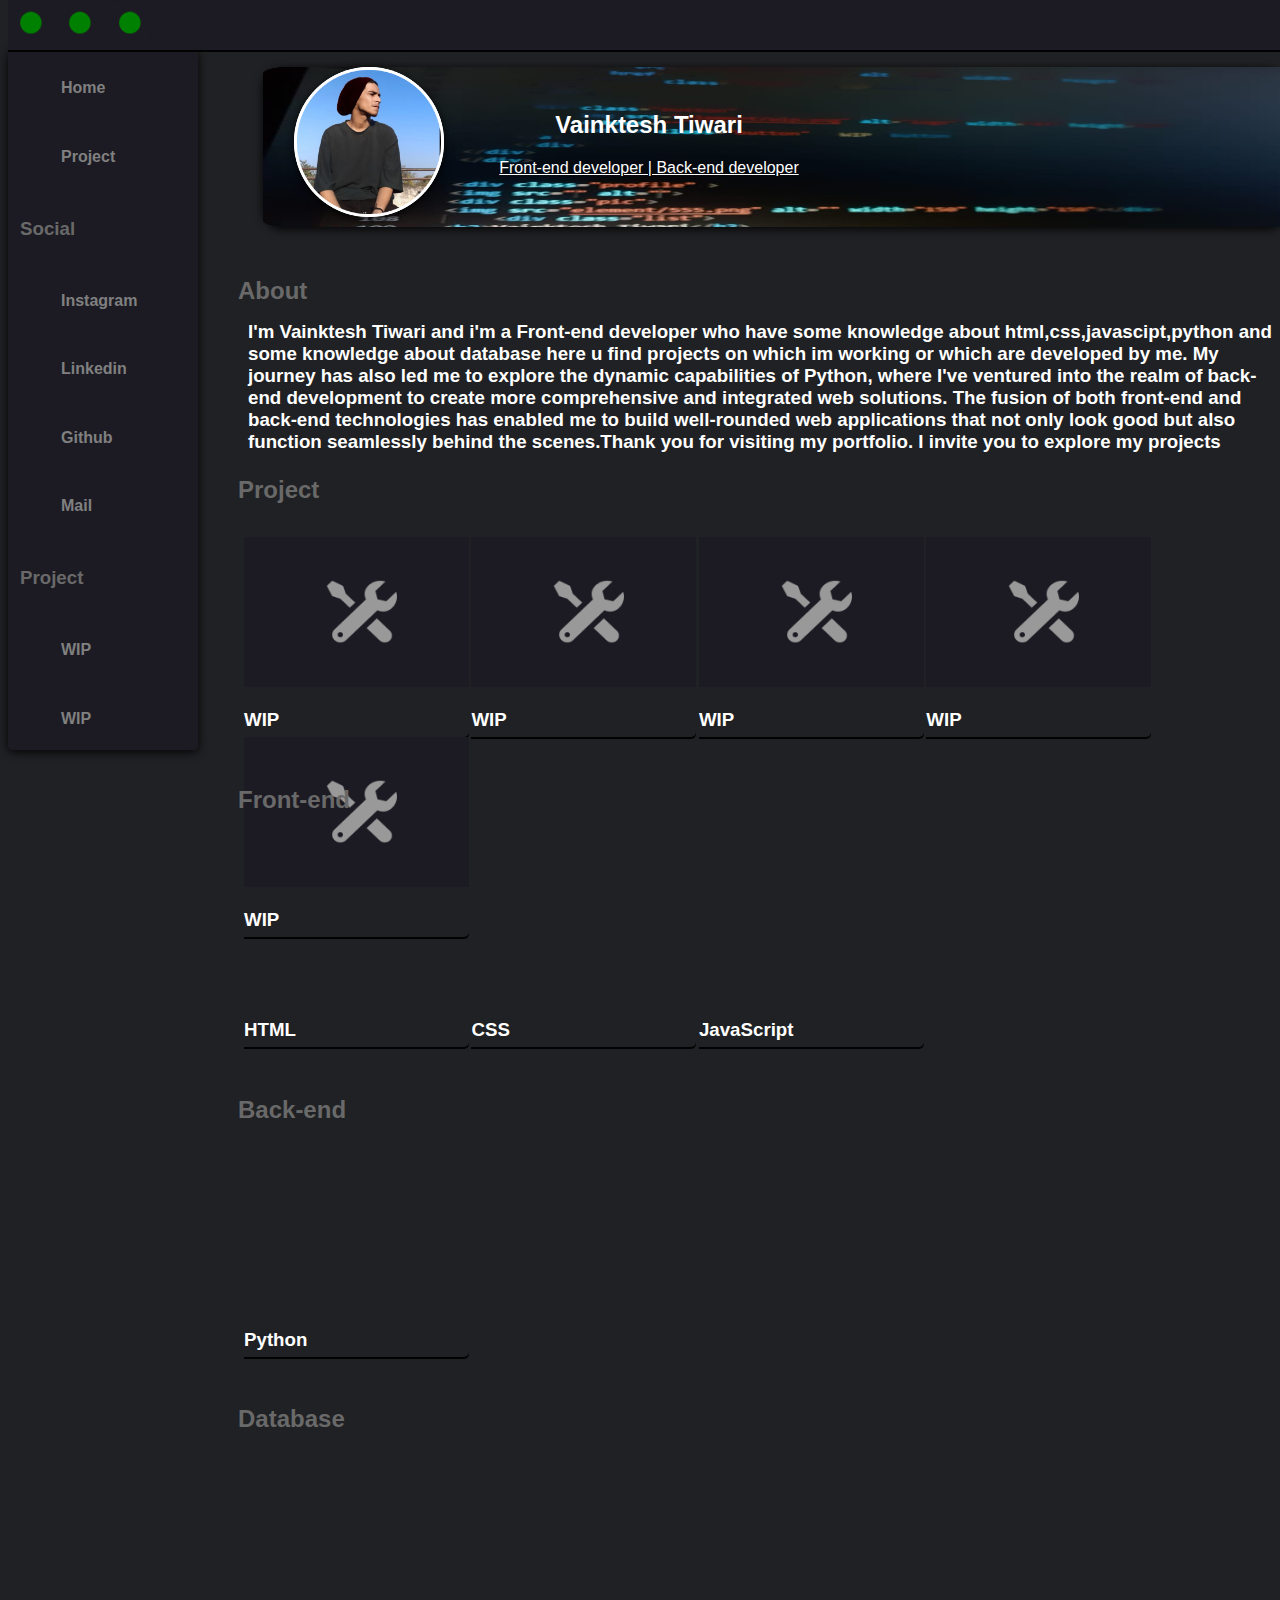
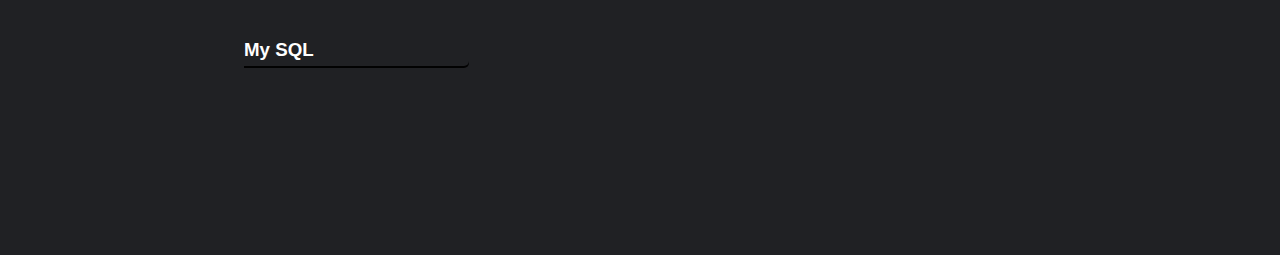
==== mobile view menu.html @ 7392b06a "Add files via upload" ====
<!DOCTYPE html>
<html>
    <head>
        <meta charset="UTF-8">
        <meta name="viewport" content="width=device-width, initial-scale=1">
        <link rel="stylesheet" href="mobile view.css">

        <link rel="stylesheet" href="script.js">
        <meta name="viewport" content="width=1000; user-scalable=0;" />
        <meta name="viewport" content="width=980; height=1770; user-scalable=0;" />
        <script>
            function checkViewport() {
              if (window.innerWidth <= 980) { // Change this breakpoint as needed
                location.reload(); // Refresh the page
              }
            }
        
            // Add an event listener to the window's resize event
            window.addEventListener('resize', checkViewport);
          </script>
        <title>Portfolio</title>
    </head>
    <body>
        <header>
        <div class="room">


 


    <div class="container" >
      <a href="mobileview.html">
            <img class="buttonpro" src="element/menu.png" alt="" width="75" height="75">
        </a>

        
        <img class="promax" src="element/dot.png" alt="logo" width="65" height="65">
        <img class="promax" src="element/dot.png" alt="logo" width="65" height="65">
        <img class="promax" src="element/dot.png" alt="logo" width="65" height="65">


    </div>
    </div>
    <div class="column">
        <div class="scroll">
        <div class="button">
            <a href="#home">
            <button class="button"   >
            <img src="element/homepage.png" alt="logo" width="65" height="65"> <h2>Home</h2>
            
           </button>
        </a>
        </div>
    
    
        <div class="button">
            <a href="#about">
                <button id="" class="button"  >
            <img src="element/project.png" alt="logo" width="65" height="65"><h2>Project </h2>
    </button>
        </a>
           </div>
    
           <div class="v">
           <h2>Social</h2>
        </div>
    
        <div class="button">
            <a href="https://www.instagram.com/boldmon.k/">
                <button class="button"  >
            <img src="element/instagram.png" alt="logo" width="65" height="65"><h2>Instagram </h2>
        </button>
        </a>
        </div>
    
        <div class="button">
            <a href="https://www.linkedin.com/in/vainktesh-tiwari-732847229/">
                <button id="" class="button"  >
            <img src="element/linkedin.png" alt="logo" width="65" height="65"><h2>Linkedin </h2>
    </button>
        </a>
           </div>
    
           <div class="button">
            <a href="https://github.com/Vainketesh003">
                <button class="button"  >
            <img src="element/github.png" alt="logo" width="65" height="65"><h2>Github </h2>
    </button>
        </a>
        </div>
    
        <div class="button">
            <a href="mailto:tvainketesh@gmail.com">
                <button class="button"  >
            <img src="element/mail.png" alt="logo" width="65" height="65"> <h2>Mail</h2>
    </button>
        </a>
        </div>
    
        <div class="v">
            <h2>Project</h2>
         </div>
    
         <div class="button">
            <button class="button"  >
            <img src="element/wip.png" alt="logo" width="65" height="65"> <h2>WIP</h2>
            <a href="">
    </button>
        </a>
        </div>
    
    
        <div class="button">
            <button class="button"  >
            <img src="element/wip.png" alt="logo" width="65" height="65"><h2>WIP</h2>
            <a href="">
    </button>
        </a>
        </div>
    
    
        <div class="button">
            <button class="button"  >
            <img src="element/wip.png" alt="logo" width="65" height="65"><h2>WIP</h2>
            <a href="">
    </button>
        </a>
        </div>
    
    
</header>


</div> 
<div class="main">
    
    
<div class="profile" >
    <img  src="element/pg101.png" alt="" width="930" height="160" >
    <div class="pic">
    <img src="element/555.png" alt="" width="150" height="150">
        <div class="list">
    <h1>Vainktesh Tiwari</h1>
    <h2>Front-end developer | Back-end developer</h2>
    </div>
        </div>




</div>
<div class="about">
<h2>About</h2>
</div>

<div class="about-main" id="about">
<h6> I'm Vainktesh Tiwari and i'm a Front-end developer who have some knowledge about html,css,javascipt,python and some knowledge about database here u find projects on which im working or which are developed by me. My journey has also led me to explore the dynamic capabilities of Python, where I've ventured into the realm of back-end development to create more comprehensive and integrated web solutions. The fusion of both front-end and back-end technologies has enabled me to build well-rounded web applications that not only look good but also function seamlessly behind the scenes.Thank you for visiting my portfolio. I invite you to explore my projects </h6>
</div>

<div class="project"><h2>Project</h2></div>
<div class="project-main" id="">



                    <a href="">
                        <button class="op-button">
                            <section>
                                <div class="files">
                
                                <img src="element/wip (fi).png" alt="" width="260" height="160"> 
                              
                                <style>
            .files{
              text-align: left;
              position: relative;
        
            }
                                  </style>
                                    <h2>WIP</h2>  
                                </div>
                                </section>
                                </button>
                            </a>
			

                            <a href="">
                              <button class="op-button">
                                  <section>
                                      <div class="files">
                      
                                      <img src="element/wip (fi).png" alt="" width="260" height="160"> 
                                    
                                      <style>
                  .files{
                    text-align: left;
                    position: relative;
              
                  }
                                        </style>
                                          <h2>WIP</h2>  
                                      </div>
                                      </section>
                                      </button>
                                  </a>

 
                                  <a href="">
                                    <button class="op-button">
                                        <section>
                                            <div class="files">
                            
                                            <img src="element/wip (fi).png" alt="" width="260" height="160"> 
                                          
                                            <style>
                        .files{
                          text-align: left;
                          position: relative;
                    
                        }
                                              </style>
                                                <h2>WIP</h2>  
                                            </div>
                                            </section>
                                            </button>
                                        </a>


                                        <a href="">
                                          <button class="op-button">
                                              <section>
                                                  <div class="files">
                                  
                                                  <img src="element/wip (fi).png" alt="" width="260" height="160"> 
                                                
                                                  <style>
                              .files{
                                text-align: left;
                                position: relative;
                          
                              }
                                                    </style>
                                                      <h2>WIP</h2>  
                                                  </div>
                                                  </section>
                                                  </button>
                                              </a>

 
                    <a href="">
                        <button class="op-button">
                            <section>
                                <div class="files">
                
                                <img src="element/wip (fi).png" alt="" width="260" height="160"> 
                              
                                <style>
            .files{
              text-align: left;
              position: relative;
        
            }
                                  </style>
                                    <h2>WIP</h2>  
                                </div>
                                </section>
                                </button>
                            </a>
                                    
</div>


<div class="front-end"><h2>Front-end</h2></div>
<div class="frontend-main">




                    <a href="">
                        <button class="op-button">
                            <section>
                                <div class="files">
                
                                <img src="element/html.png" alt="" width="260" height="160"> 
                              
                                <style>
            .files{
              text-align: left;
              position: relative;

            }
                                  </style>
                                    <h2>HTML</h2>  
                                </div>
                                </section>
                                </button>
                            </a>

                            <a href="">
                                <button class="op-button">
                                    <section>
                                        <div class="files">
                        
                                        <img src="element/css.png" alt="" width="260" height="160"> 
                                      
                                        <style>
					.files{
					  text-align: left;
                      position: relative;

					}
                                          </style>
                                            <h2>CSS</h2>  
                                        </div>
                                        </section>
                                        </button>
                                    </a>

                                    <a href="">
                                        <button class="op-button">
                                            <section>
                                                <div class="files">
                                
                                                <img src="element/js.png" alt="" width="260" height="160"> 
                                              
                                                <style>
                            .files{
                              text-align: left;
                              position: relative;
        
                            }
                                                  </style>
                                                    <h2>JavaScript</h2>  
                                                </div>
                                                </section>
                                                </button>
                                            </a>

                                    
</div>

<div class="back-end">
    <h2>Back-end</h2>
    
</div>
<div class="backend-main">




                    <a href="">
                        <button class="op-button">
                            <section>
                                <div class="files">
                
                                <img src="element/pyhton.png" alt="" width="260" height="160"> 
                              
                                <style>
            .files{
              text-align: left;
              position: relative;

            }
                                  </style>
                                    <h2>Python</h2>  
                                </div>
                                </section>
                                </button>
                            </a>

                                    
</div>

<div class="database"><h2>Database</h2></div>
<div class="database-main">




                    <a href="">
                        <button class="op-button">
                            <section>
                                <div class="files">
                
                                <img src="element/my sql.png" alt="" width="260" height="160"> 
                              
                                <style>
            .files{
              text-align: left;
              position: relative;

            }
                                  </style>
                                    <h2>My SQL</h2>  
                                </div>
                                </section>
                                </button>
                            </a>

                                    
                        </div>
</div>
<script type="text/javascript">
    if (screen.width >= 767) {
      document.location = "index.html";
    }
  </script>
</body>
</html>
---- mobile view.css ----
@media (orientation: landscape) {
    body {
      flex-direction: row;
    }
}

html{
    scroll-behavior: smooth;
}
header{
	position: fixed;
	top: 0px;
	width: 100%;
	z-index: 2147483647;
}
.container {
	font-size: 1rem;
	color: black;
	width: 100%;
	border-radius: 0px;
	top: 0px;
width: 980px;
	height: 70px;
	background-color: #1c1b23;
	border-radius: 0px 2px 5px 0px;
	box-shadow: 0px 2px 0px rgba(0, 0, 0, 0.922);
}



.list{
	position: relative;
	display:flow-root;
	font-size: 1rem;
	color: white;
	border-radius: 5px;
	width: 500px;
	height: 160px;
	left: 180px;
bottom: 130px;
   outline: none;

  }

  .profile{
	font-size: 1rem;
	color: black;
	border-radius: 20px;
	box-shadow: 0px 2px 10px rgba(0, 0, 0, 0.922);
	width: 930px;
	height:160px;
    background-color:  #1c1b23;
    text-align: center;
    display: grid;
    position: relative;
    left: 20px;
    bottom:0px;
    top: 90px;
    grid-template-columns: 1px 1px;
    grid-gap:0px;
}

.pic{
	font-size: 1rem;
	color: black;
	width: 100%;
	border-radius: 100%;
	box-shadow: 0px 2px 10px rgba(0, 0, 0, 0.922);
	width: 150px;
	height:150px;
    background-color:  white;
   align-content: center;
   text-align: center;
   position: relative;
   top: 0px;
   left: 30px;
}

main{
	display: inline-flex;
	
	padding: 0px;
	background-color:#202124;
	color: white;
	width: 100%;
	margin-block-start:0.1em;
	margin-block-end: 0.1em;
	height: 50px;
	outline-color: grey;
	outline: gray;
	border-width: 0px;

}

.project{
	font-size: 1rem;
    color: rgb(105, 105, 105);
	border-radius: 5px;

	width: 80%;
	height:40px;
    background-color:  transparent;
   position: relative;
   bottom: 0px;
   top: 280px;
   left: 40px;
}

.project-main{
	font-size: 1rem;
    color: white;
	border-radius: 5px;
	width: 812px;
	height:250px;
    background-color:  transparent;
   position: relative;
   bottom: 0px;
   left: 40px;
   top: 280px;
   font-weight: lighter;
   background-color: transparent;
margin: 0%;
}

.back-end{
    font-size: 1rem;
    color: rgb(105, 105, 105);
	border-radius: 5px;

	width: 80%;
	height:40px;
    background-color:  transparent;
   position: relative;
   bottom: 80px;
   top: 540px;
   left: 40px;
}

.backend-main{
    font-size: 1rem;
    color: white;
	border-radius: 5px;
	width: 812px;
	height:250px;
    background-color:  transparent;
   position: relative;
   bottom: 0px;
   left: 40px;
   top: 550px;
   font-weight: lighter;
   background-color: transparent;
}

.front-end{
    font-size: 1rem;
    color: rgb(105, 105, 105);
	border-radius: 5px;

	width: 80%;
	height:40px;
    background-color:  transparent;
   position: relative;
   bottom: 0px;
   left: 40px;
   top: 530px;
}

.frontend-main{
    font-size: 1rem;
    color: white;
	border-radius: 5px;
	width: 812px;
	height:250px;
    background-color:  transparent;
   position: relative;
   bottom: 0px;
   left: 40px;
   top: 530px;
   font-weight: lighter;
   background-color: transparent;
}

.database{
    font-size: 1rem;
    color: rgb(105, 105, 105);
	border-radius: 5px;

	width: 80%;
	height:40px;
    background-color:  transparent;
   position: relative;
   bottom: 80px;
   left: 40px;
   top: 580px;
}

.database-main{
    font-size: 1rem;
    color: white;
	border-radius: 5px;
	width: 812px;
	height:250px;
    background-color:  transparent;
   position: relative;
   bottom: 0px;
   left: 40px;
   top: 590px;
   font-weight: lighter;
   background-color: transparent;
}

body{
    display: block;
    overflow-x: hidden;
    font-family:  Arial, sans-serif; ;
    padding: 0px;
    background-color: #202124;
    color: grey;
    width: 100%;
    margin-block-start:0.1em;
    margin-block-end: 0.1em;
    height: 50px;
    border-width: 0px;
    margin: 0%;
    }
    .about{
        font-size: 1rem;
        color: rgb(105, 105, 105);
        border-radius: 5px;
    font-size: 20px;
        width: 80%;
        height:40px;
        background-color:  transparent;
       position: relative;
       bottom: 0px;
       top:90px;
       left: 40px;

    }
    .about-main{
        font-size: 1rem;
        color: white;
        border-radius: 5px;
    
        width: 812px;
        height:160px;
        background-color:  transparent	;
       position: relative;
       bottom: 0px;
       left: 40px;
       top: 40px;
       font-weight: lighter;
       font-size:43px;
    }
        
    .button{
        background-color: transparent;
        color: gray;
        border: none;
        border-radius: 30px;
        font-size: 16px;
        font-weight: bold;
        padding: 2px;
        text-align: center;
        text-decoration: none;
        display: flex;
        cursor: pointer;
        transition: background-color 0.3s ease;
        transition: 0.3s;
    text-align: initial;
    width: 200px;
    height: 80px;
    
      }

      .button:hover {
        transform: translate(0, -10px);
      }

      .files{
        font-size: 1rem;
        color:white;
        width: 100%;
        border-radius: 0px;
        top: 0px;
        width: 260px;
        height:240px;
        background-color:transparent;
        border-radius: 0px 2px 5px 0px;
        box-shadow: 0px 2px 0px rgba(0, 0, 0, 0.922);
        position: relative;
        right: 10px;
        bottom: 10px;
        margin-right: 10px;
padding: 0%;
border: 0px;
        transition-duration: 1s;
    
    }

    .op-button{
        width: 260px;
        height: 240px;
        position: relative;
    top: 10px;
    background-color: transparent;
    margin: 0%;
    border: 0px;
    margin-right: 2px;
    
    }

    .files:hover{
        transform: scale(1.1); /* (150% zoom - Note: if the zoom is too large, it will go outside of the viewport) */
    
    }

    .room{
        position: relative;
        top: 0px;
        left: 0px;
        width: 920px;
    }
    
    .buttonpro{
        width: 65px;
        height: 65px;
        position: relative;
    top: 0px;
    left: 0px;
    bottom: 50px;
    background-color: transparent;
    margin: 0%;
    border: 0px;
    
    }
    
    .promax{
        width: 65px;
        height: 65px;
        position: relative;
    top: 0px;
    right: 0px;
    bottom: 50px;
    background-color: transparent;
    margin: 0%;
    border: 0px;
    
    }
    
    .column{
        font-size: 1rem;
        color: black;
        width: 100%;
        border-radius: 5px;
        box-shadow: 0px 2px 10px rgba(0, 0, 0, 0.922);
        width: 290px;
        height: 900px;
        position: fixed;
        top: 70px;
        background-color:  #1c1b23;
           align-content: end;
           overflow-x: hidden;
           overflow-y: auto;
    }
    
    div.scroll {
        margin:4px, 4px;
        padding:4px;
        background-color: transparent;
        width: 290px;
        height: 900px;
        overflow-x: hidden;
        overflow-y: auto;
        text-align:right;
    }

    a:link { text-decoration: none; }


a:visited { text-decoration: none; }


a:hover { text-decoration: none; }


a:active { text-decoration: none; }

.v{
	background-color: transparent;
	color: rgb(105, 105, 105);
	border: none;
	border-radius: 30px;
	font-size: 16px;
	font-weight: normal;
    padding: 0.5rem;
position: relative;
    text-align: left;

}

.gap{
    width: 250px;
    margin-right: 0%;
    margin-left: 0%;
}
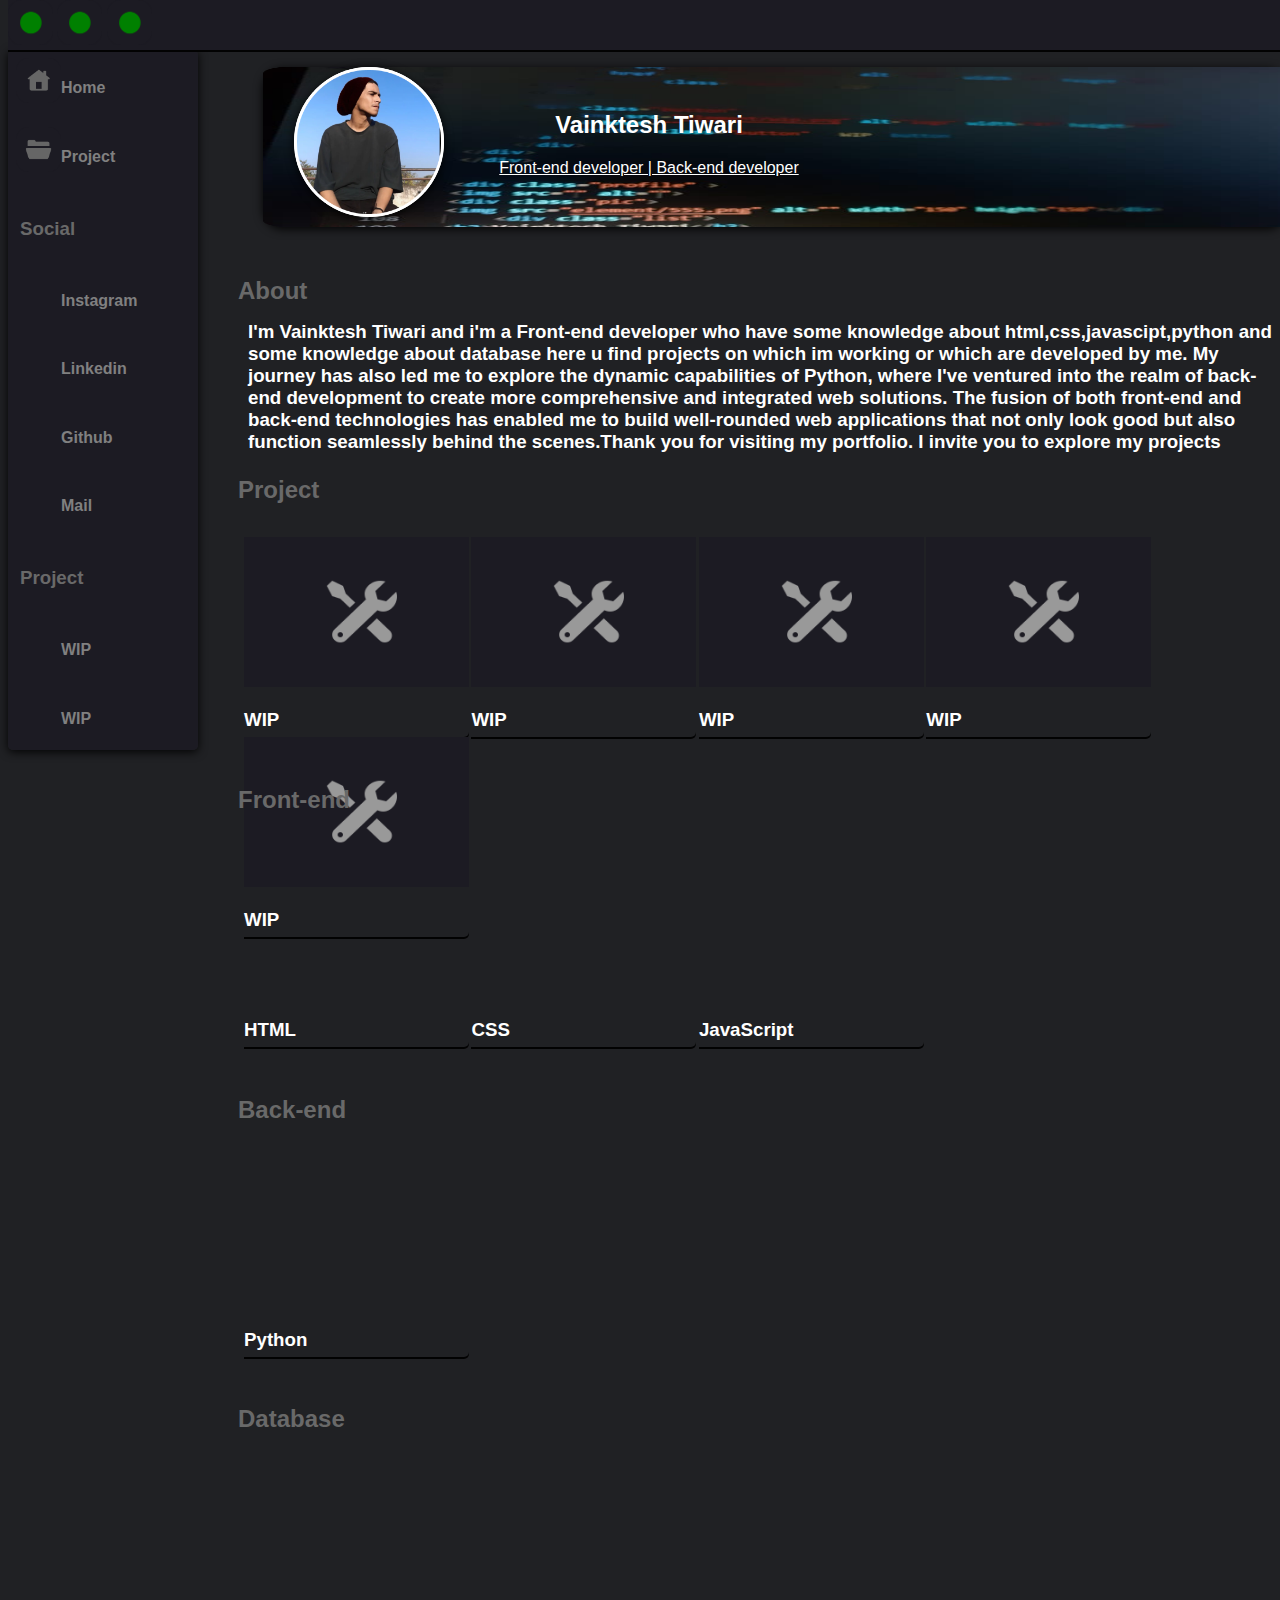
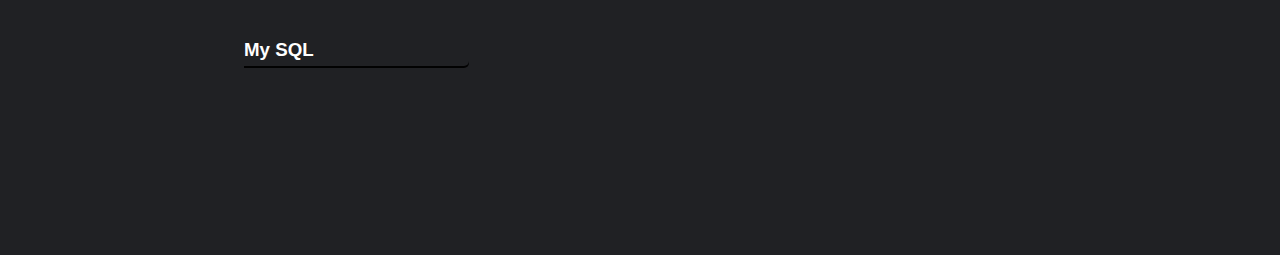
==== commit 5e7fc794: "Update mobile view menu.html" ====
--- a/mobile view menu.html
+++ b/mobile view menu.html
@@ -400,7 +400,7 @@
                         </div>
 </div>
 <script type="text/javascript">
-    if (screen.width >= 767) {
+    if (screen.width >= 1000) {
       document.location = "index.html";
     }
   </script>
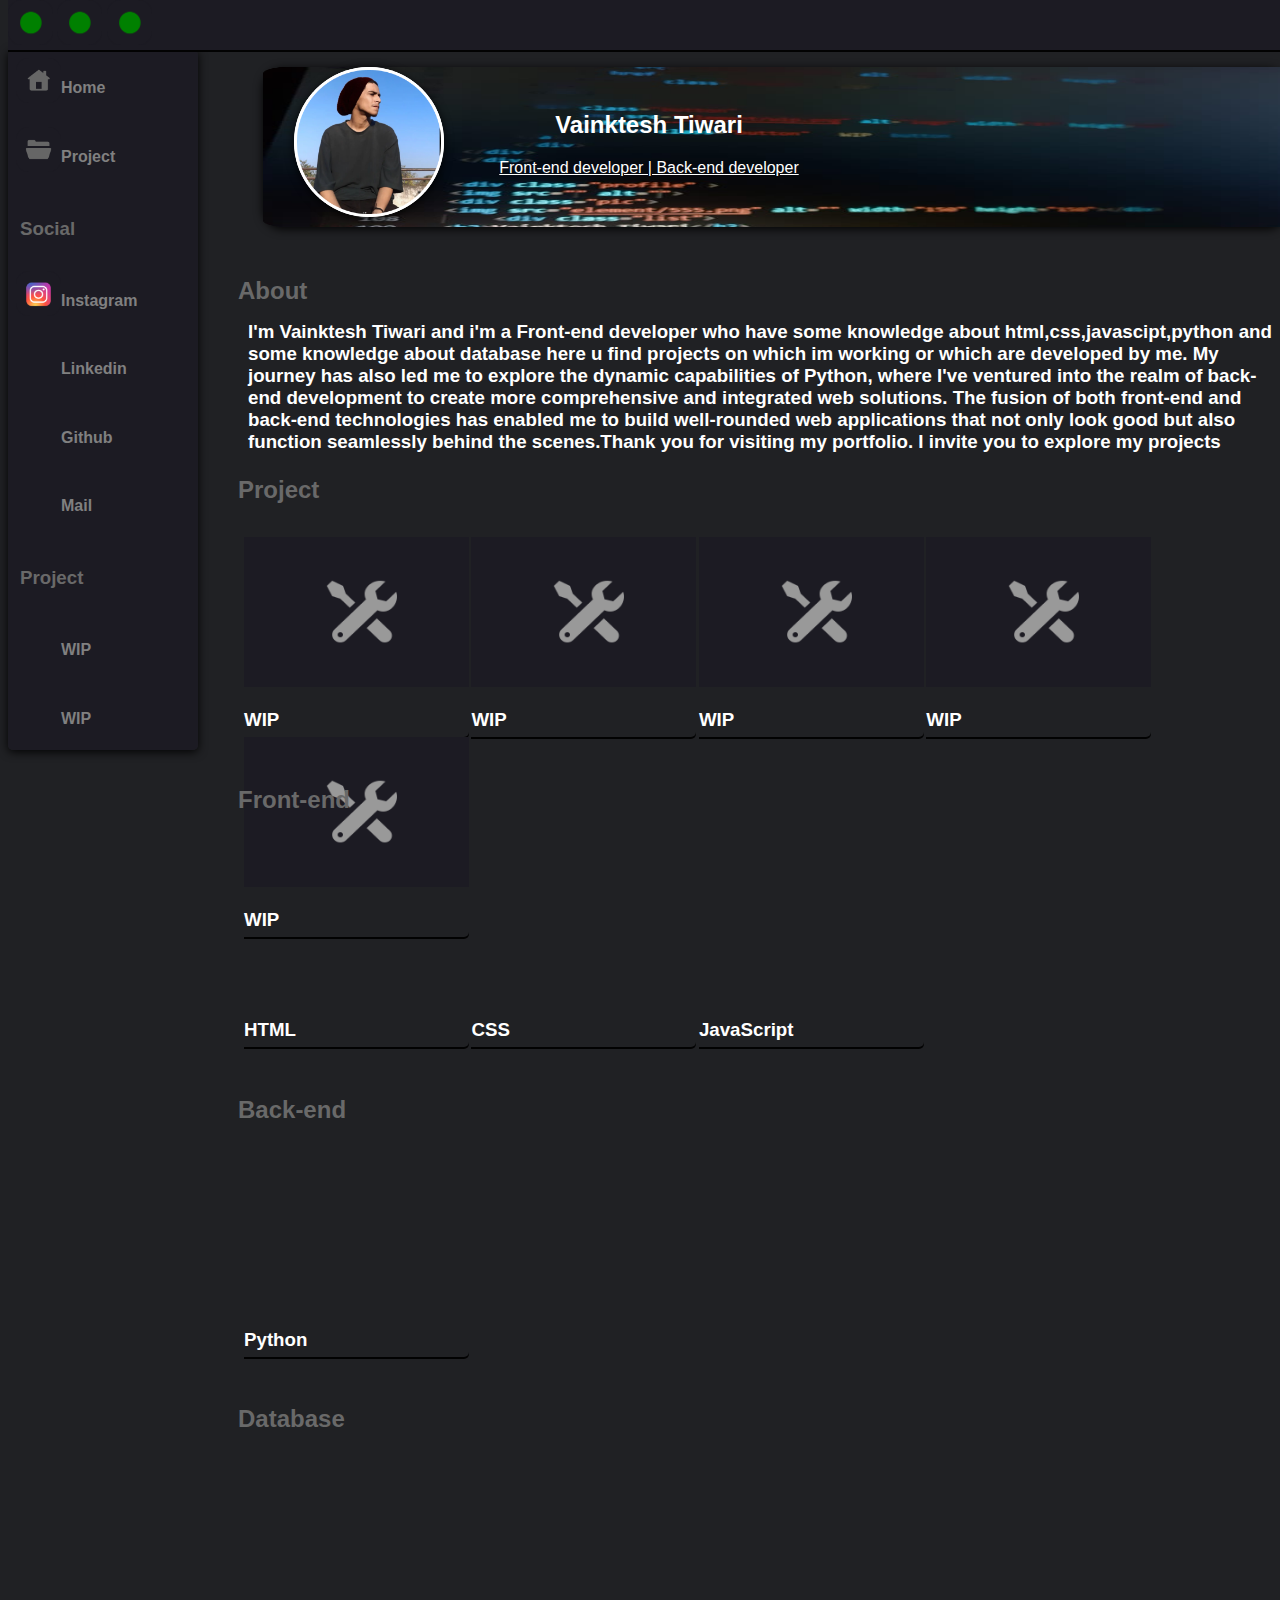
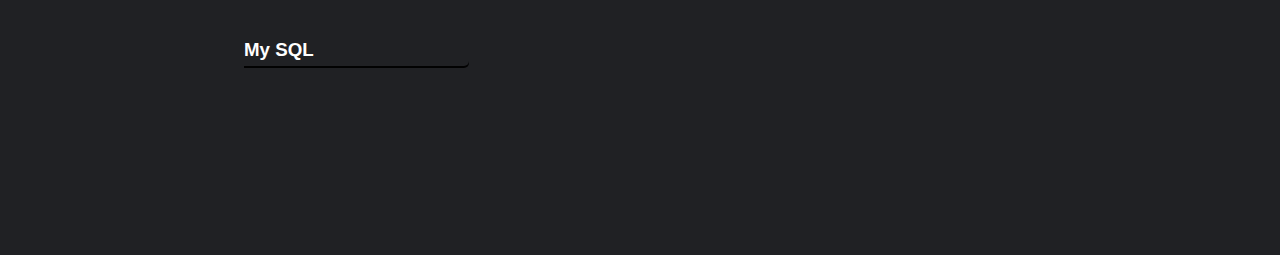
==== commit 6e22c89b: "Add files via upload" ====
--- a/mobile view menu.html
+++ b/mobile view menu.html
@@ -18,6 +18,18 @@
             // Add an event listener to the window's resize event
             window.addEventListener('resize', checkViewport);
           </script>
+
+          <style>
+              @media screen and (max-width: 767px) and (orientation: landscape) {
+    .column,
+    .scroll {
+      width: 500px;
+      height: auto;
+      top: 0;
+      position: relative;
+    }
+  }
+          </style>
         <title>Portfolio</title>
     </head>
     <body>
@@ -30,19 +42,19 @@
 
     <div class="container" >
       <a href="mobileview.html">
-            <img class="buttonpro" src="element/menu.png" alt="" width="75" height="75">
+            <img class="buttonpro" src="element/menu.png" alt="" width="95" height="95">
         </a>
 
         
-        <img class="promax" src="element/dot.png" alt="logo" width="65" height="65">
-        <img class="promax" src="element/dot.png" alt="logo" width="65" height="65">
-        <img class="promax" src="element/dot.png" alt="logo" width="65" height="65">
+        <img class="promax" src="element/dot.png" alt="logo" width="95" height="95">
+        <img class="promax" src="element/dot.png" alt="logo" width="95" height="95">
+        <img class="promax" src="element/dot.png" alt="logo" width="95" height="95">
 
 
     </div>
     </div>
-    <div class="column">
-        <div class="scroll">
+    <div class="column" id="column">
+        <div class="scroll" id="scroll">
         <div class="button">
             <a href="#home">
             <button class="button"   >
@@ -136,7 +148,7 @@
     
     
 <div class="profile" >
-    <img  src="element/pg101.png" alt="" width="930" height="160" >
+    <img  src="element/pg101.png" alt="" width="930" height="200" >
     <div class="pic">
     <img src="element/555.png" alt="" width="150" height="150">
         <div class="list">
@@ -403,7 +415,14 @@
     if (screen.width >= 1000) {
       document.location = "index.html";
     }
+
   </script>
+
+<script type="text/javascript">
+  if (screen.width <= 767) {
+    document.location = "mobile view landscape.html";
+  }
+</script>
 </body>
 </html>
 
--- a/mobile view.css
+++ b/mobile view.css
@@ -1,8 +1,4 @@
-@media (orientation: landscape) {
-    body {
-      flex-direction: row;
-    }
-}
+
 
 html{
     scroll-behavior: smooth;
@@ -12,6 +8,7 @@
 	top: 0px;
 	width: 100%;
 	z-index: 2147483647;
+    height: 100px;
 }
 .container {
 	font-size: 1rem;
@@ -20,7 +17,7 @@
 	border-radius: 0px;
 	top: 0px;
 width: 980px;
-	height: 70px;
+	height: 100px;
 	background-color: #1c1b23;
 	border-radius: 0px 2px 5px 0px;
 	box-shadow: 0px 2px 0px rgba(0, 0, 0, 0.922);
@@ -36,8 +33,8 @@
 	border-radius: 5px;
 	width: 500px;
 	height: 160px;
-	left: 180px;
-bottom: 130px;
+	left: 190px;
+bottom: 160px;
    outline: none;
 
   }
@@ -48,14 +45,14 @@
 	border-radius: 20px;
 	box-shadow: 0px 2px 10px rgba(0, 0, 0, 0.922);
 	width: 930px;
-	height:160px;
+	height:200px;
     background-color:  #1c1b23;
     text-align: center;
     display: grid;
     position: relative;
     left: 20px;
     bottom:0px;
-    top: 90px;
+    top: 130px;
     grid-template-columns: 1px 1px;
     grid-gap:0px;
 }
@@ -66,13 +63,13 @@
 	width: 100%;
 	border-radius: 100%;
 	box-shadow: 0px 2px 10px rgba(0, 0, 0, 0.922);
-	width: 150px;
-	height:150px;
+	width: 170px;
+	height:170px;
     background-color:  white;
    align-content: center;
    text-align: center;
    position: relative;
-   top: 0px;
+   top: 20px;
    left: 30px;
 }
 
@@ -102,7 +99,7 @@
     background-color:  transparent;
    position: relative;
    bottom: 0px;
-   top: 280px;
+   top: 295px;
    left: 40px;
 }
 
@@ -116,7 +113,7 @@
    position: relative;
    bottom: 0px;
    left: 40px;
-   top: 280px;
+   top: 300px;
    font-weight: lighter;
    background-color: transparent;
 margin: 0%;
@@ -162,7 +159,7 @@
    position: relative;
    bottom: 0px;
    left: 40px;
-   top: 530px;
+   top: 540px;
 }
 
 .frontend-main{
@@ -175,7 +172,7 @@
    position: relative;
    bottom: 0px;
    left: 40px;
-   top: 530px;
+   top: 540px;
    font-weight: lighter;
    background-color: transparent;
 }
@@ -233,7 +230,7 @@
         background-color:  transparent;
        position: relative;
        bottom: 0px;
-       top:90px;
+       top:120px;
        left: 40px;
 
     }
@@ -248,7 +245,7 @@
        position: relative;
        bottom: 0px;
        left: 40px;
-       top: 40px;
+       top: 60px;
        font-weight: lighter;
        font-size:43px;
     }
@@ -323,8 +320,8 @@
     }
     
     .buttonpro{
-        width: 65px;
-        height: 65px;
+        width: 95px;
+        height: 95px;
         position: relative;
     top: 0px;
     left: 0px;
@@ -336,8 +333,8 @@
     }
     
     .promax{
-        width: 65px;
-        height: 65px;
+        width: 95px;
+        height: 95px;
         position: relative;
     top: 0px;
     right: 0px;
@@ -357,14 +354,14 @@
         width: 290px;
         height: 900px;
         position: fixed;
-        top: 70px;
+        top: 100px;
         background-color:  #1c1b23;
            align-content: end;
            overflow-x: hidden;
            overflow-y: auto;
     }
     
-    div.scroll {
+    .scroll {
         margin:4px, 4px;
         padding:4px;
         background-color: transparent;
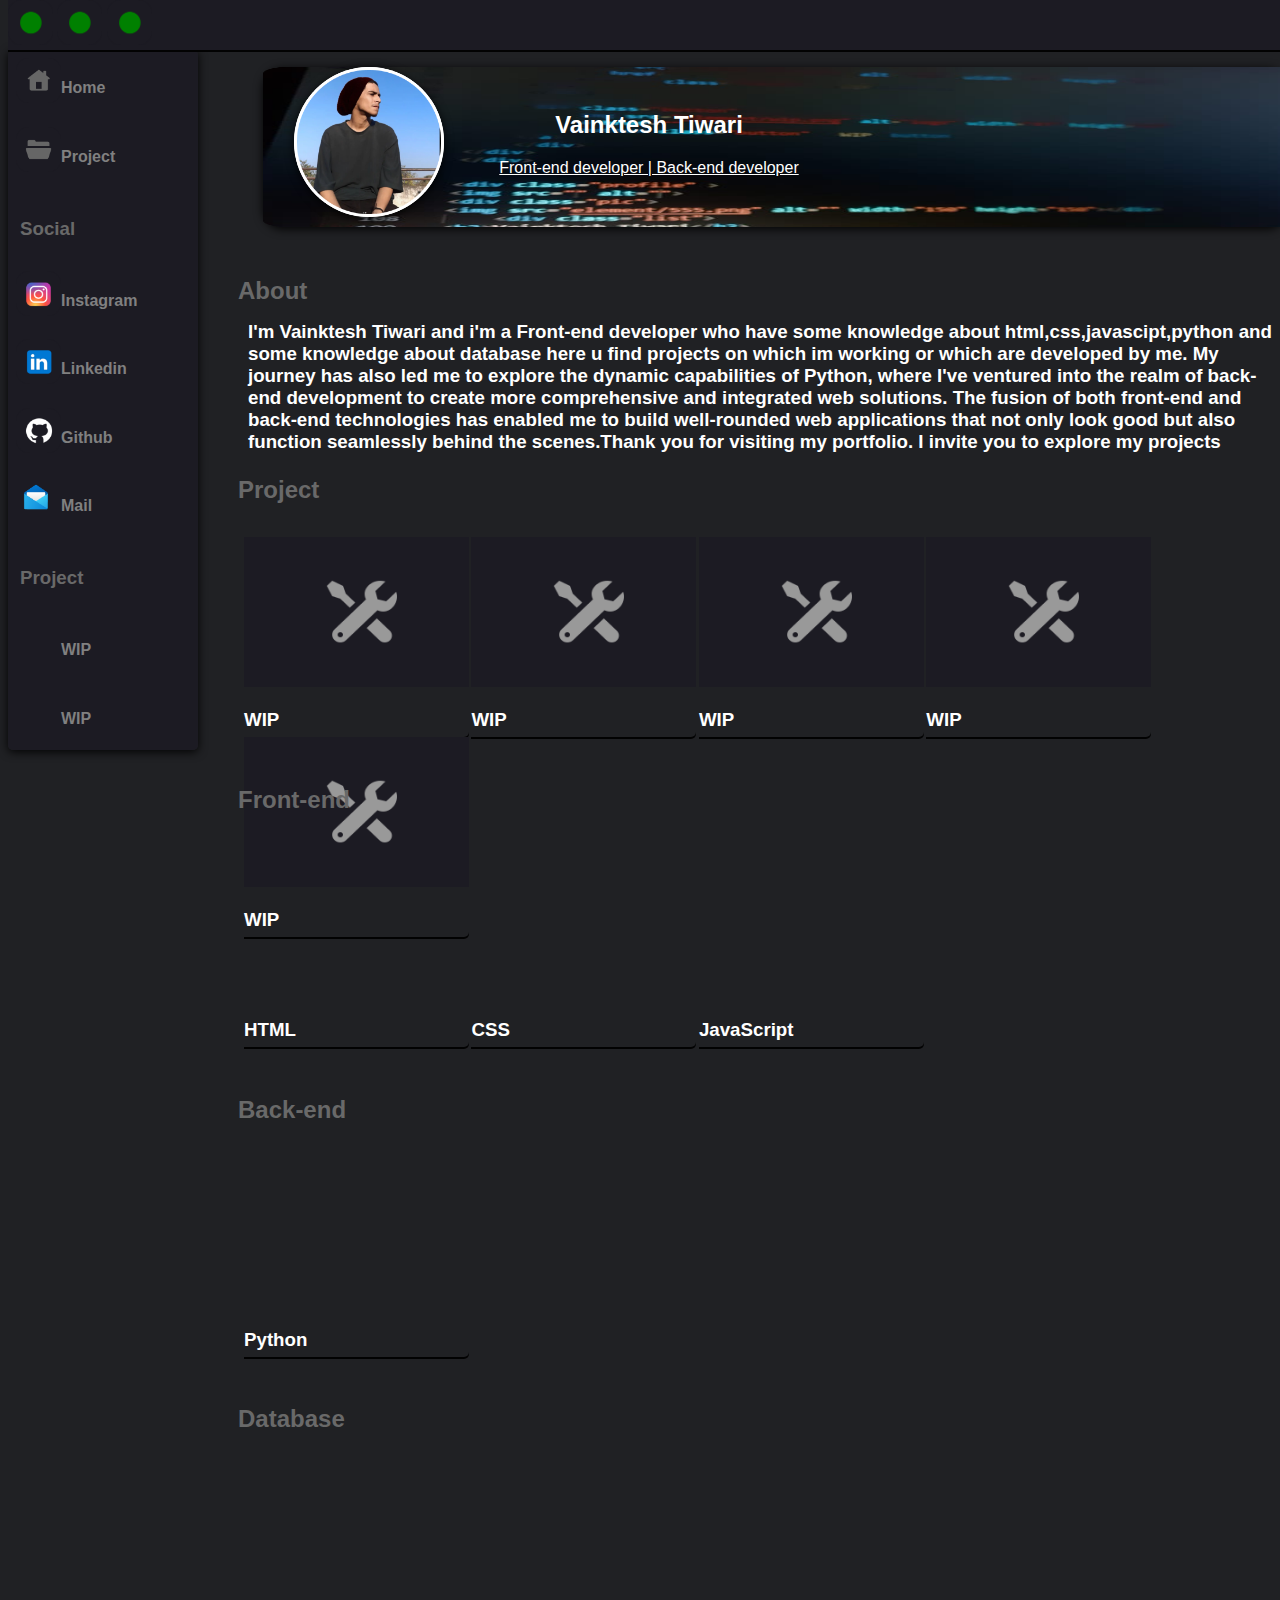
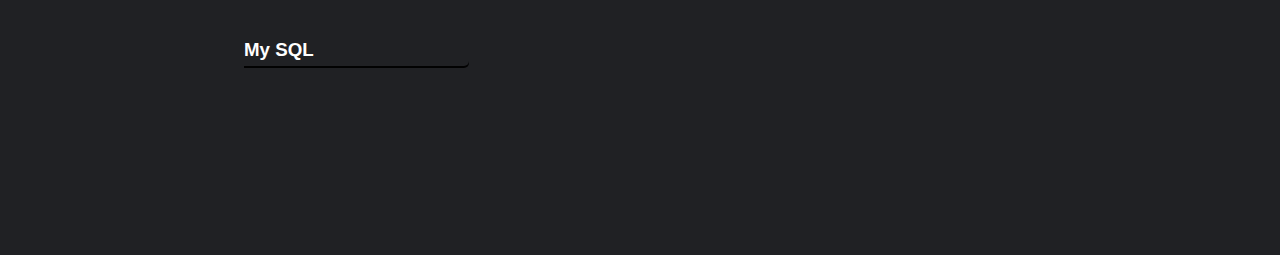
==== commit 5b70bf48: "Update mobile view menu.html" ====
--- a/mobile view menu.html
+++ b/mobile view menu.html
@@ -418,11 +418,7 @@
 
   </script>
 
-<script type="text/javascript">
-  if (screen.width <= 767) {
-    document.location = "mobile view landscape.html";
-  }
-</script>
+
 </body>
 </html>
 
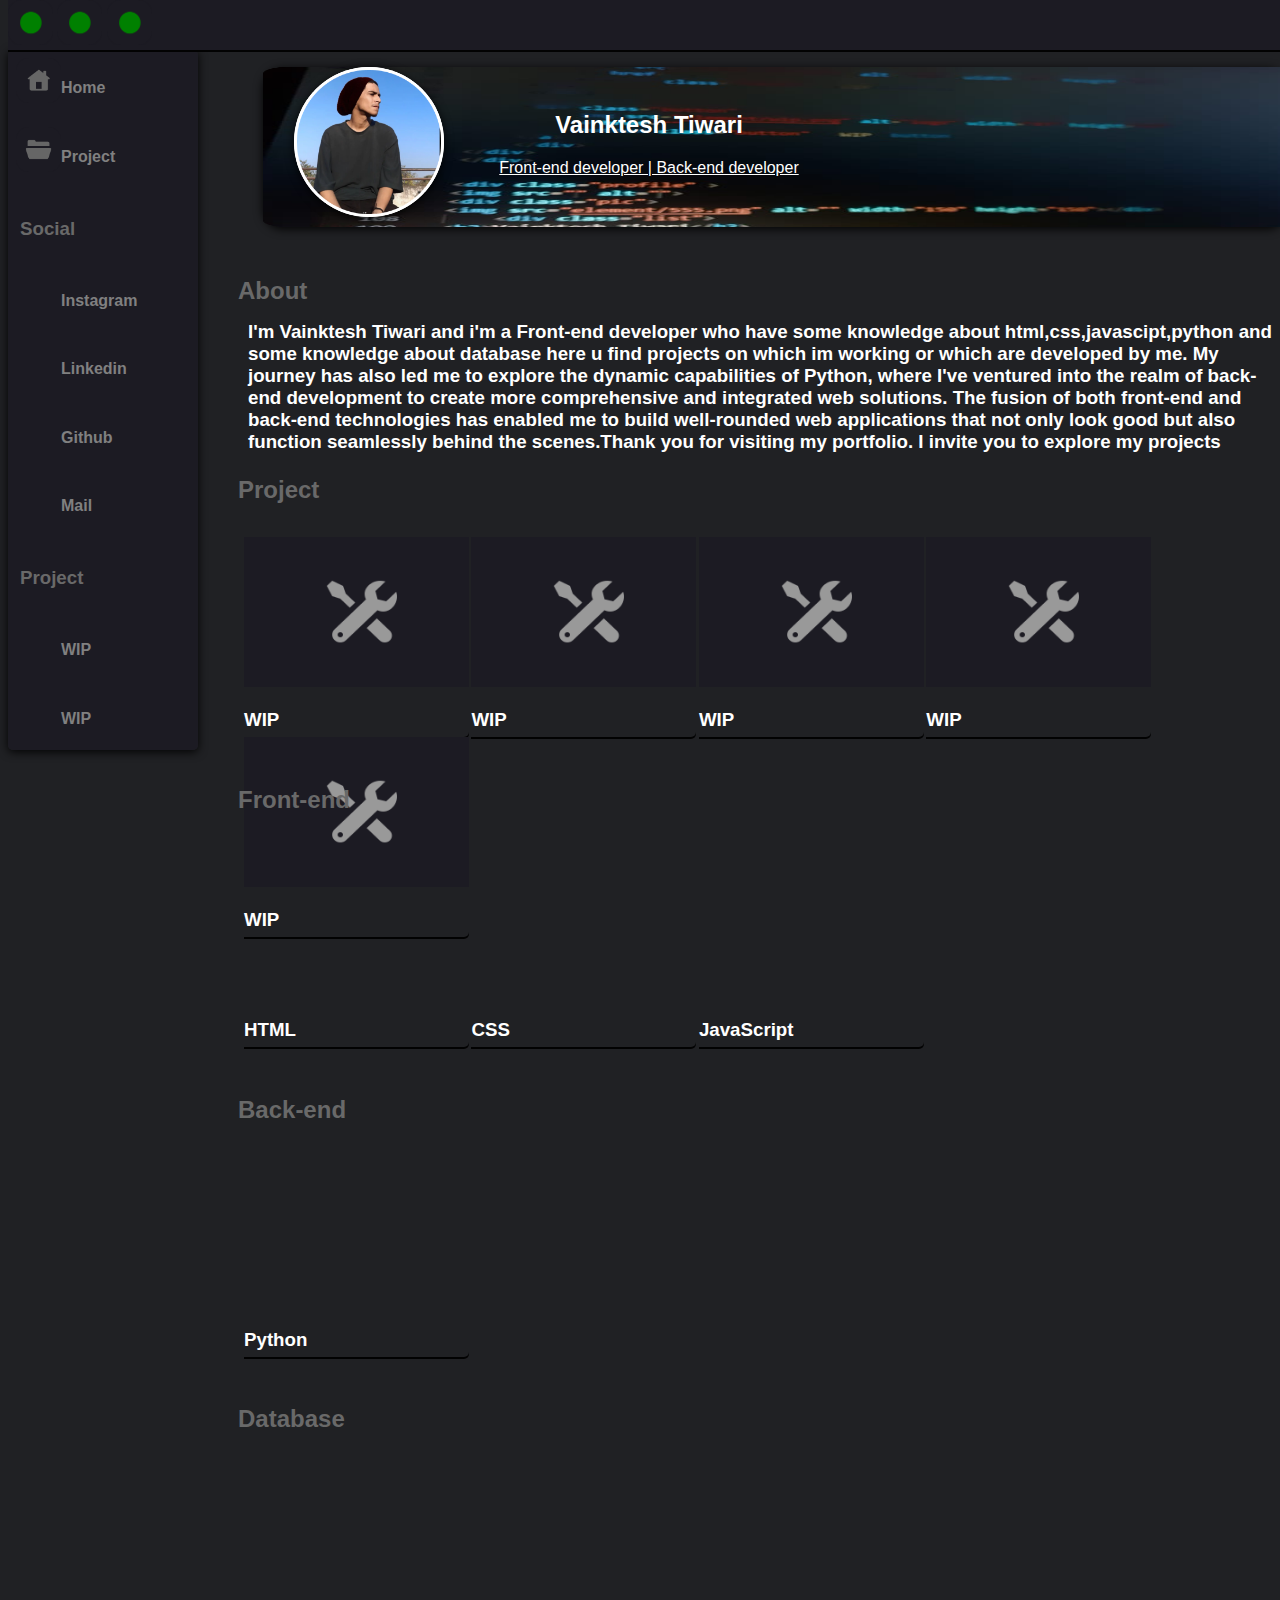
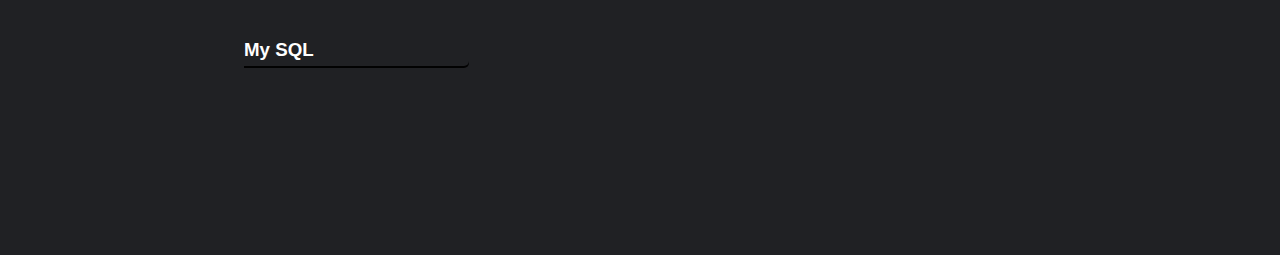
==== commit a6d7e1f0: "Update mobile view menu.html" ====
--- a/mobile view menu.html
+++ b/mobile view menu.html
@@ -7,7 +7,7 @@
 
         <link rel="stylesheet" href="script.js">
         <meta name="viewport" content="width=1000; user-scalable=0;" />
-        <meta name="viewport" content="width=980; height=1770; user-scalable=0;" />
+        <meta name="viewport" content="width=980; height=1080; user-scalable=0;" />
         <script>
             function checkViewport() {
               if (window.innerWidth <= 980) { // Change this breakpoint as needed
--- a/mobile view.css
+++ b/mobile view.css
@@ -9,6 +9,32 @@
 	width: 100%;
 	z-index: 2147483647;
     height: 100px;
+}
+.hrp-container {
+    position: fixed;
+    z-index: 2147483647;
+    opacity: 0;
+    width: 22px;
+    min-height: 49px;
+    box-shadow: 0 3px 6px rgba(0,0,0,0.16);
+    border-radius: 4px 0 0 4px;
+    background-color: #fff;
+    display: flex;
+    flex-direction: column;
+    align-items: center;
+    transition: opacity 0.12s ease-in-out, width 0.12s ease-in-out;
+    box-sizing: border-box;
+}
+
+.hrp-container::before {
+    content: "";
+    position: absolute;
+    top: -14px;
+    right: 0;
+    bottom: -14px;
+    left: -14px;
+    opacity: 0;
+    pointer-events: all;
 }
 .container {
 	font-size: 1rem;
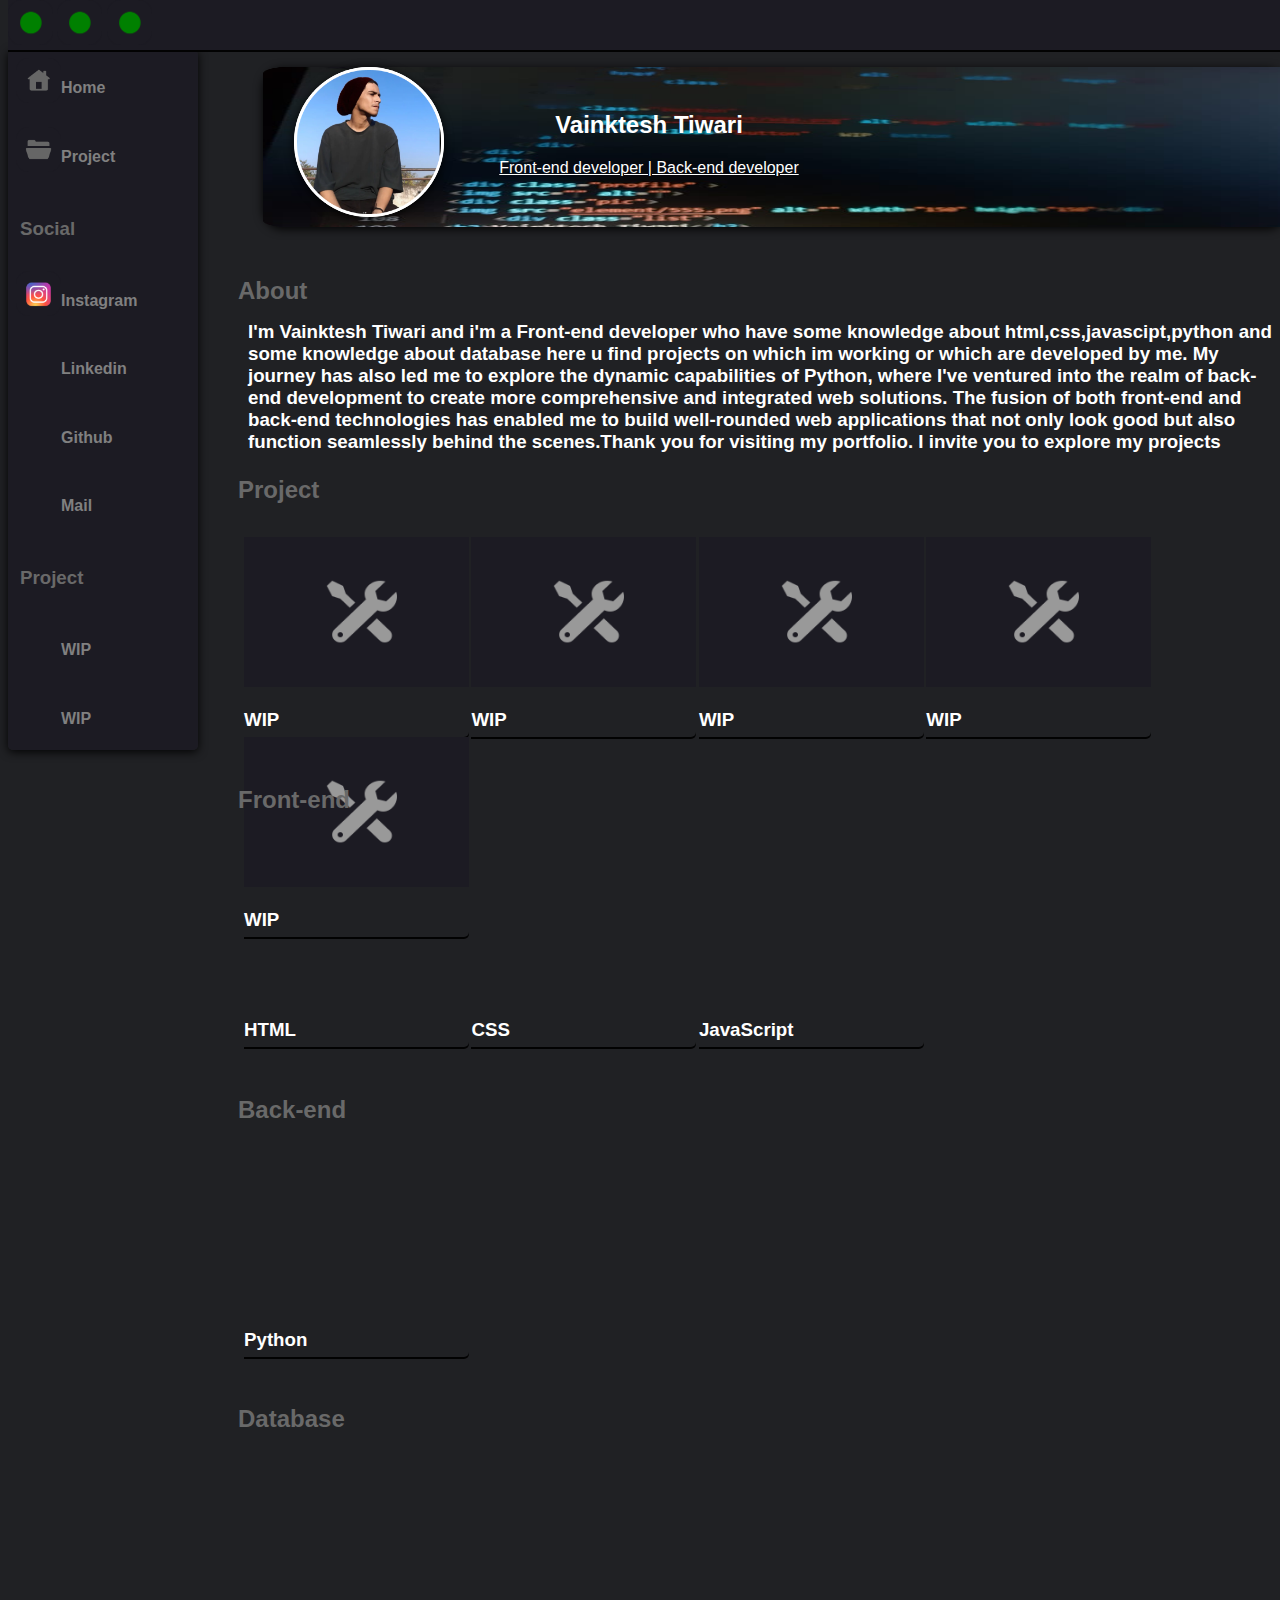
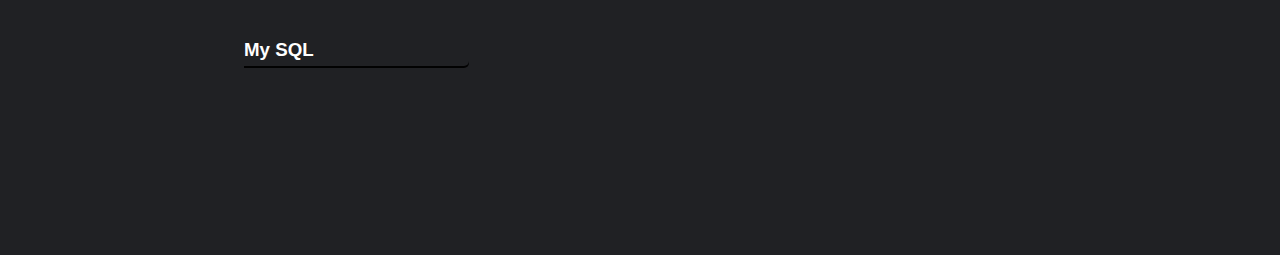
==== commit 6aa78b4e: "Update mobile view menu.html" ====
--- a/mobile view menu.html
+++ b/mobile view menu.html
@@ -6,8 +6,8 @@
         <link rel="stylesheet" href="mobile view.css">
 
         <link rel="stylesheet" href="script.js">
-        <meta name="viewport" content="width=1000; user-scalable=0;" />
-        <meta name="viewport" content="width=980; height=1080; user-scalable=0;" />
+        <meta name="viewport" content="width=1920; user-scalable=0;" />
+        <meta name="viewport" content="width=1920; height=1080; user-scalable=0;" />
         <script>
             function checkViewport() {
               if (window.innerWidth <= 980) { // Change this breakpoint as needed
